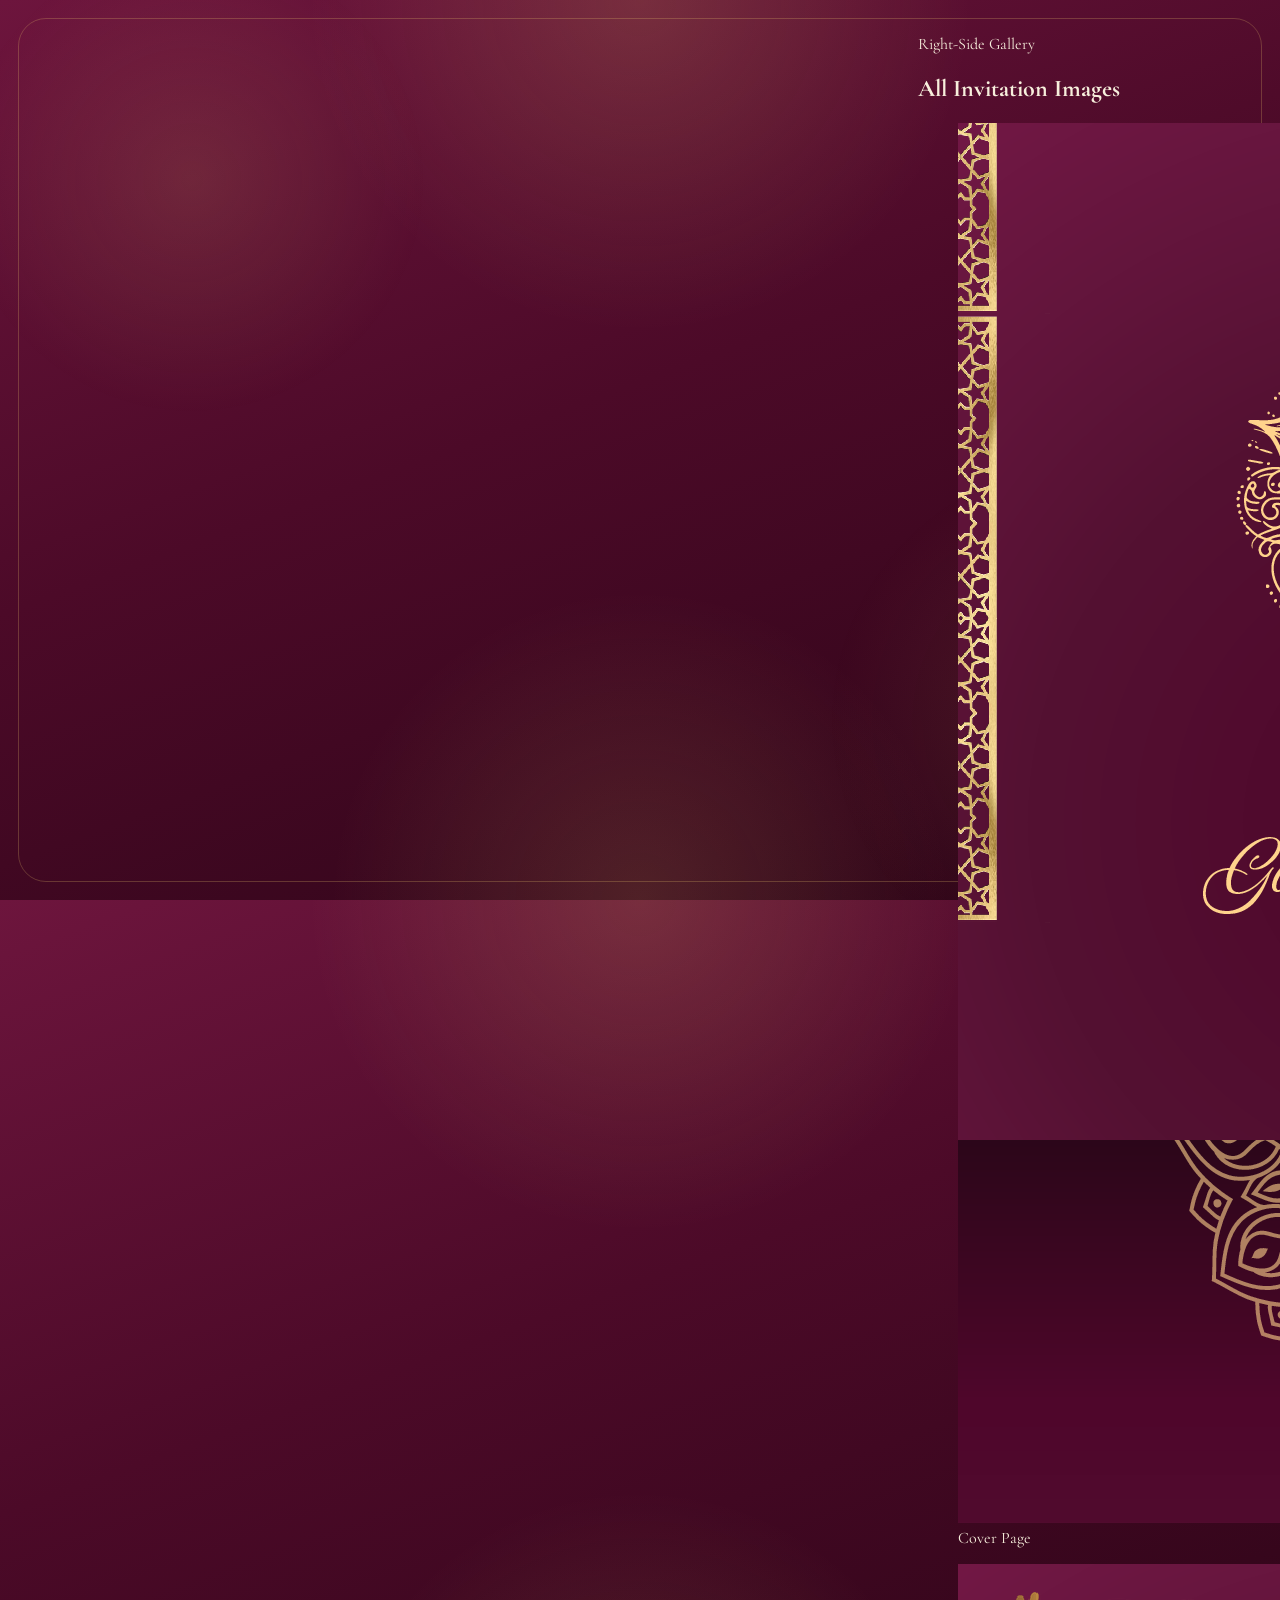
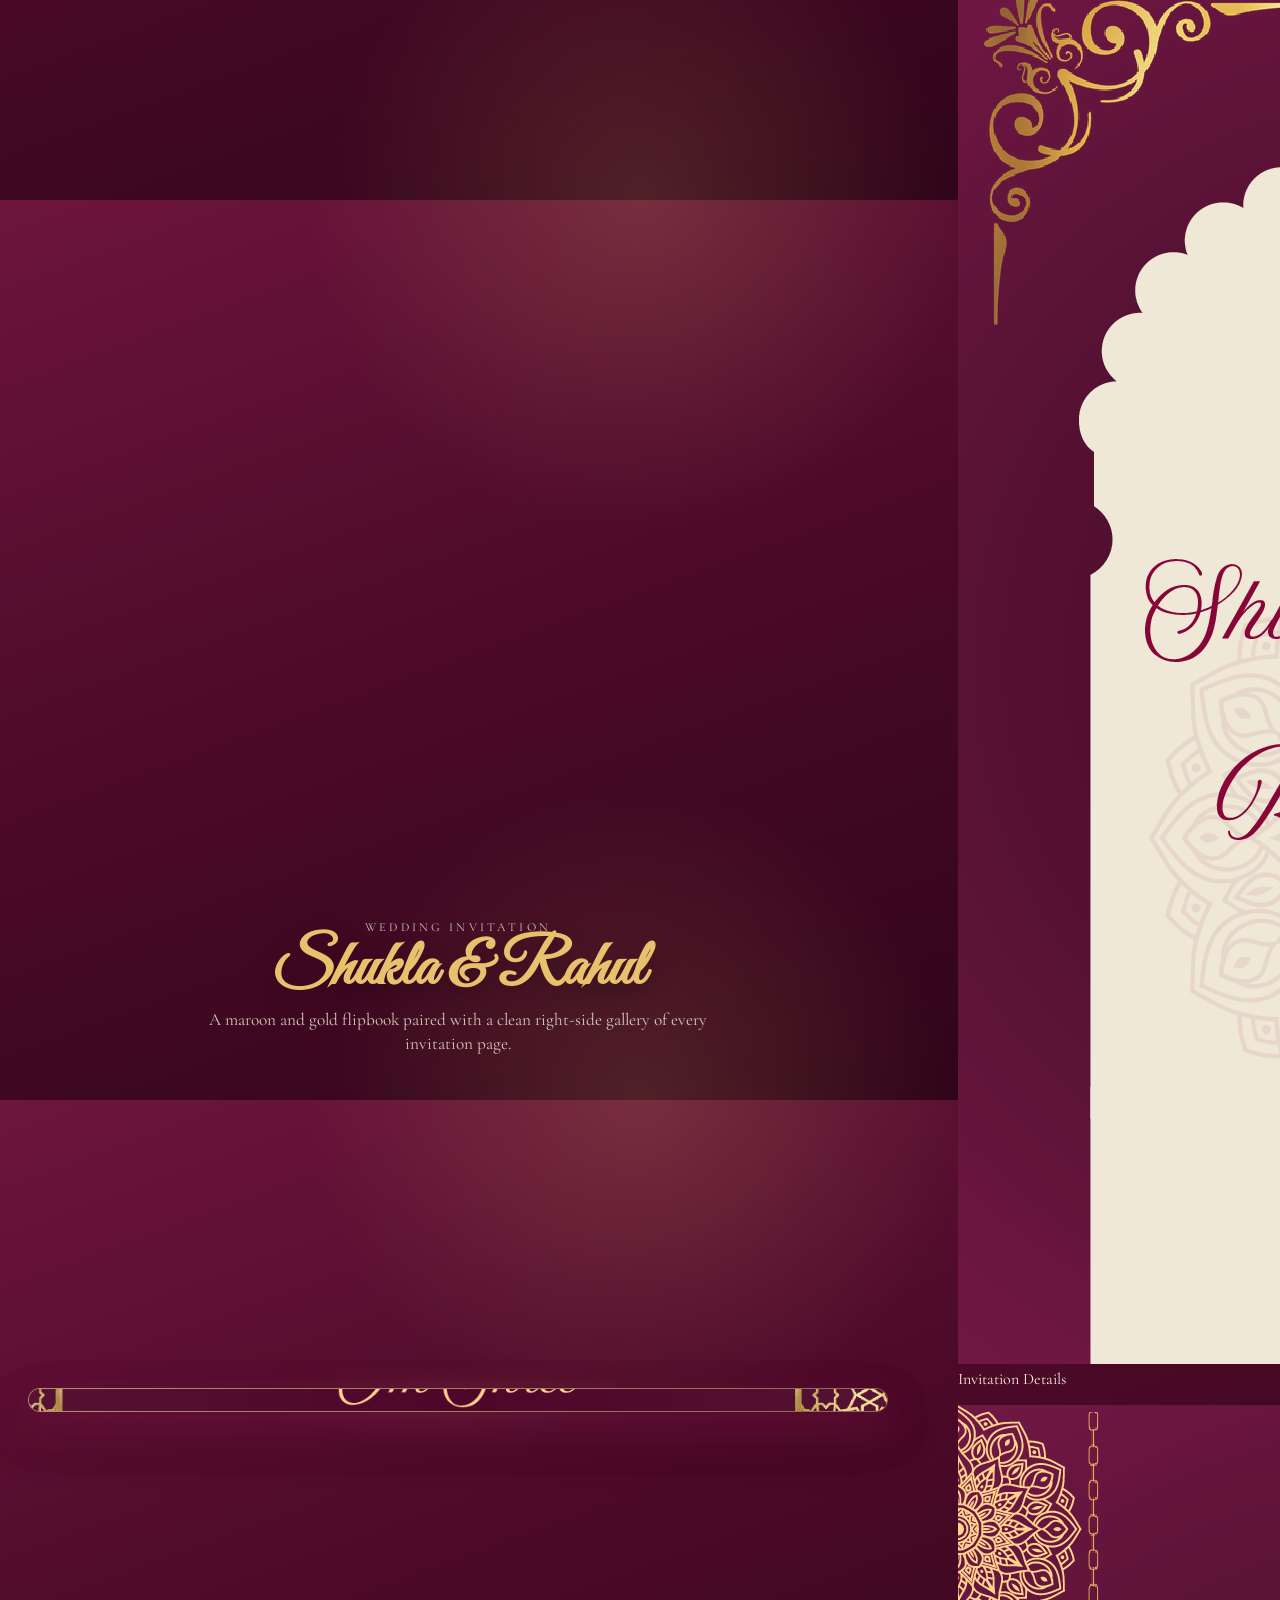
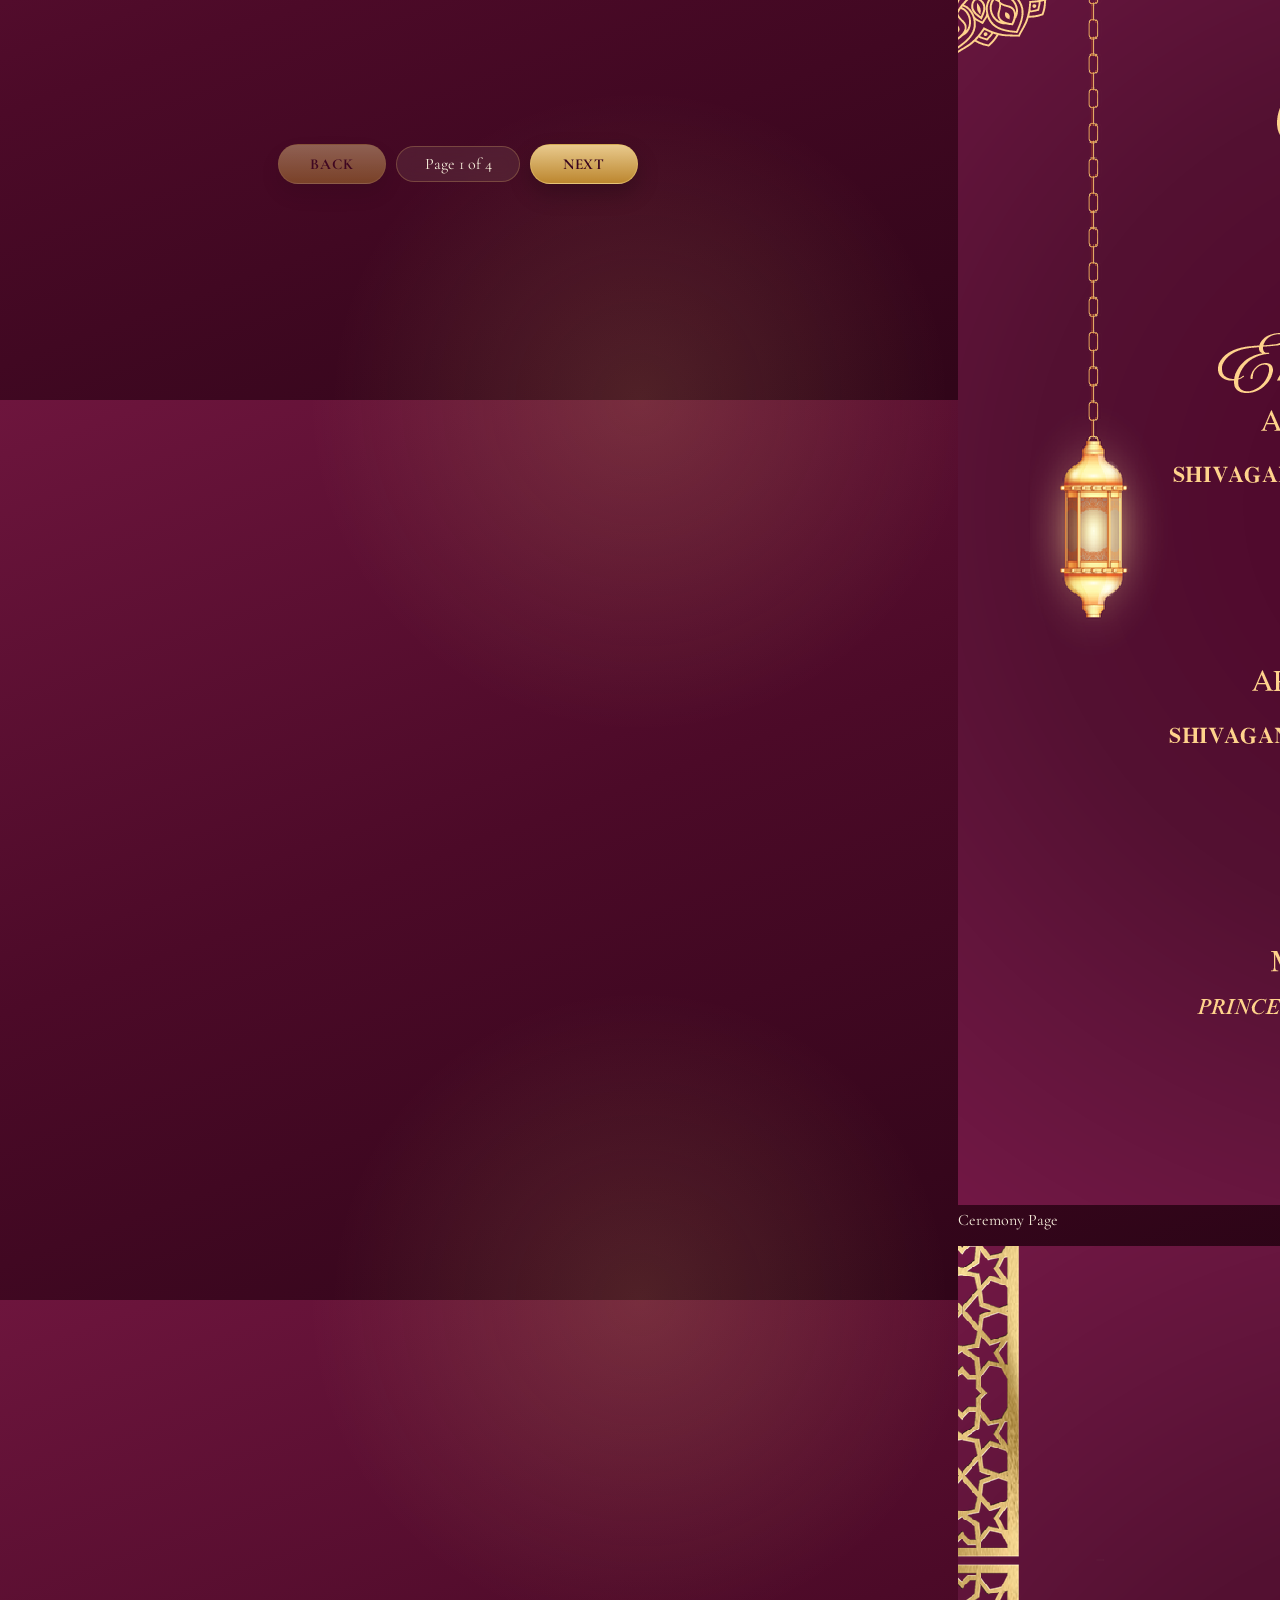
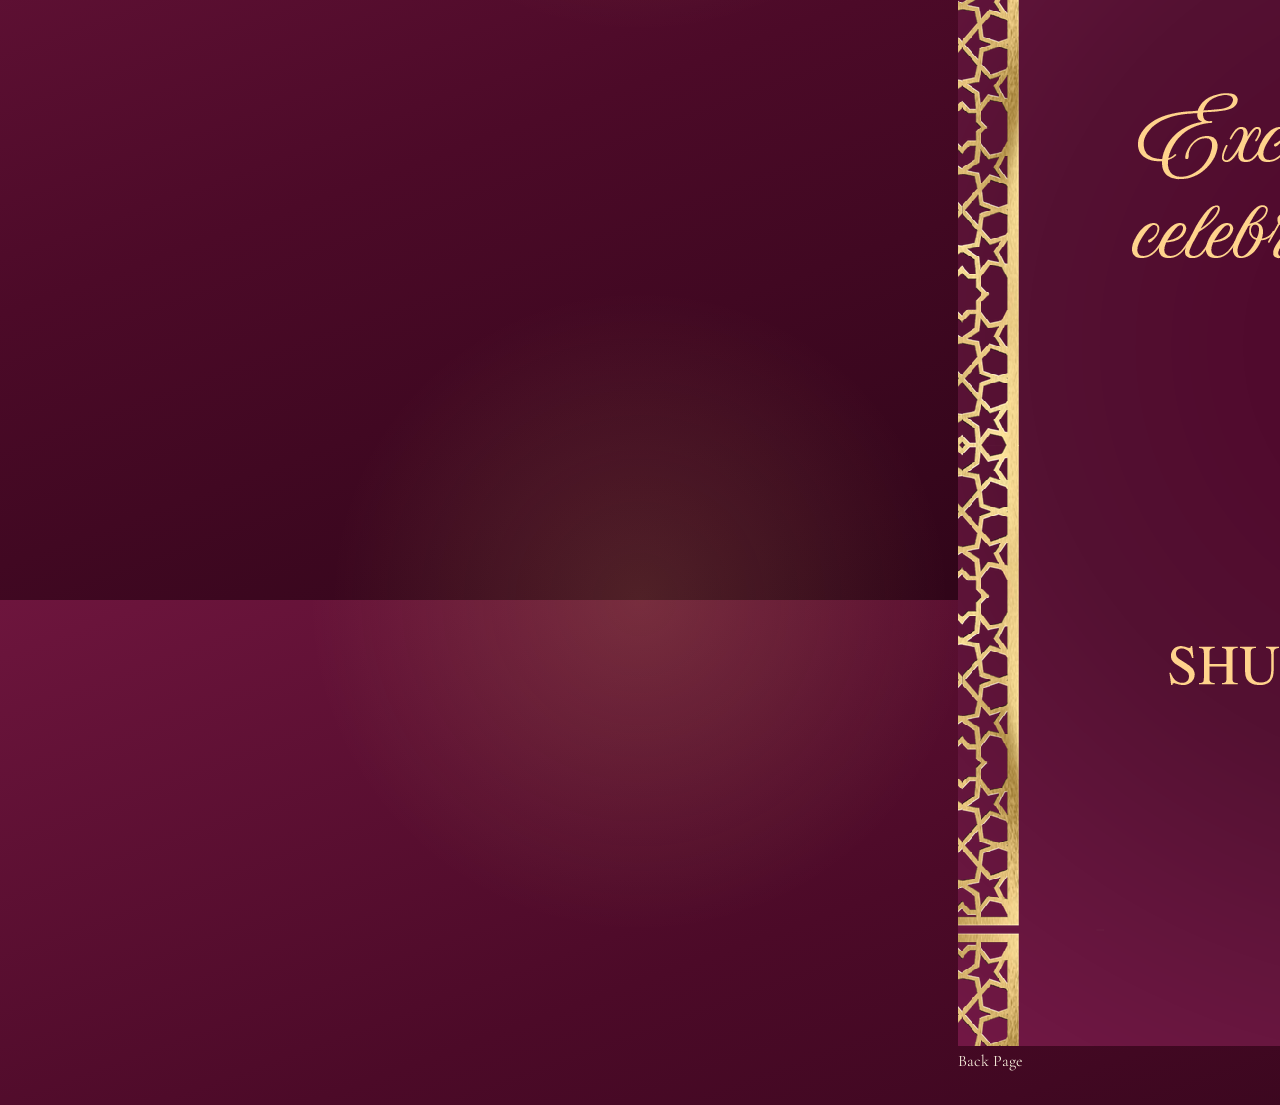
==== wedding-invite/index.html @ c2d2edaf "Add files via upload initial" ====
<!DOCTYPE html>
<html lang="en">
<head>
  <meta charset="UTF-8">
  <meta name="viewport" content="width=device-width, initial-scale=1.0">
  <title>Wedding Flipbook</title>
  <link rel="stylesheet" href="style.css">
</head>
<body>

<main class="invite-app">
  <section class="main-stage">
    <header class="hero">
      <p class="eyebrow">Wedding Invitation</p>
      <h1>Shukla & Rahul</h1>
      <p class="subtitle">A maroon and gold flipbook paired with a clean right-side gallery of every invitation page.</p>
    </header>

    <section class="book-shell">
      <div class="book-aura"></div>
      <div class="book-frame">
        <div class="book" id="book">

          <!-- Page 1 -->
          <div class="page" id="p1">
            <img src="images/c62c3e804ac14314e8356d7d0cfadc5dXLHbotnwiEaQuv54-0.png" class="front" alt="Wedding invite cover">
            <img src="images/c62c3e804ac14314e8356d7d0cfadc5dXLHbotnwiEaQuv54-1.png" class="back" alt="Wedding invite inside left">
          </div>

          <!-- Page 2 -->
          <div class="page" id="p2">
            <img src="images/c62c3e804ac14314e8356d7d0cfadc5dXLHbotnwiEaQuv54-2.png" class="front" alt="Wedding invite inside right">
            <img src="images/c62c3e804ac14314e8356d7d0cfadc5dXLHbotnwiEaQuv54-3.png" class="back" alt="Wedding invite back cover">
          </div>
        </div>
      </div>
    </section>

    <div class="controls">
      <button id="prevButton" type="button" onclick="prevPage()">Back</button>
      <span class="page-indicator" id="pageIndicator">Page 1 of 4</span>
      <button id="nextButton" type="button" onclick="nextPage()">Next</button>
    </div>
  </section>

  <aside class="preview-panel" aria-label="Invitation page gallery">
    <p class="panel-kicker">Right-Side Gallery</p>
    <h2>All Invitation Images</h2>

    <div class="preview-list">
      <figure class="preview-card">
        <img src="images/c62c3e804ac14314e8356d7d0cfadc5dXLHbotnwiEaQuv54-0.png" alt="Cover page preview">
        <figcaption>Cover Page</figcaption>
      </figure>

      <figure class="preview-card">
        <img src="images/c62c3e804ac14314e8356d7d0cfadc5dXLHbotnwiEaQuv54-1.png" alt="Invitation details preview">
        <figcaption>Invitation Details</figcaption>
      </figure>

      <figure class="preview-card">
        <img src="images/c62c3e804ac14314e8356d7d0cfadc5dXLHbotnwiEaQuv54-2.png" alt="Ceremony page preview">
        <figcaption>Ceremony Page</figcaption>
      </figure>

      <figure class="preview-card">
        <img src="images/c62c3e804ac14314e8356d7d0cfadc5dXLHbotnwiEaQuv54-3.png" alt="Back page preview">
        <figcaption>Back Page</figcaption>
      </figure>
    </div>
  </aside>
</main>

<script src="script.js"></script>
</body>
</html>
---- wedding-invite/style.css ----
@import url('https://fonts.googleapis.com/css2?family=Cormorant+Garamond:wght@400;500;600;700&family=Great+Vibes&display=swap');

:root {
  --wine: #5d1034;
  --wine-deep: #39051e;
  --wine-soft: #7f1e4c;
  --gold: #e7c16c;
  --gold-deep: #b98b31;
  --ivory: #f7efdc;
  --rose-shadow: rgba(138, 26, 78, 0.34);
  --frame-shadow: rgba(22, 3, 11, 0.48);
}

* {
  box-sizing: border-box;
}

body {
  margin: 0;
  min-height: 100vh;
  height: 100dvh;
  overflow: auto;
  color: var(--ivory);
  font-family: 'Cormorant Garamond', Georgia, serif;
  background:
    radial-gradient(circle at top, rgba(239, 197, 108, 0.16), transparent 30%),
    radial-gradient(circle at bottom, rgba(239, 197, 108, 0.14), transparent 28%),
    linear-gradient(160deg, #6d153d 0%, #4c0a28 45%, #2b0416 100%);
}

body::before,
body::after {
  content: '';
  position: fixed;
  inset: 0;
  pointer-events: none;
}

body::before {
  background:
    radial-gradient(circle at 15% 20%, rgba(231, 193, 108, 0.12), transparent 18%),
    radial-gradient(circle at 85% 80%, rgba(231, 193, 108, 0.1), transparent 20%);
}

body::after {
  inset: 18px;
  border: 1px solid rgba(231, 193, 108, 0.25);
  border-radius: 28px;
}

.invite-app {
  position: relative;
  z-index: 1;
  min-height: 100dvh;
  display: grid;
  grid-template-columns: minmax(0, 1fr) minmax(280px, 340px);
  align-items: center;
  gap: 24px;
  padding: 18px 22px;
}

.main-stage {
  min-height: calc(100dvh - 36px);
  display: grid;
  grid-template-columns: minmax(0, 1fr);
  grid-template-rows: auto minmax(0, 1fr) auto;
  grid-template-areas:
    'hero'
    'book'
    'controls';
  align-items: center;
  justify-items: center;
  gap: 12px;
}

.hero {
  grid-area: hero;
  text-align: center;
  max-width: 760px;
  justify-self: center;
}

.eyebrow {
  margin: 0 0 4px;
  letter-spacing: 0.26em;
  text-transform: uppercase;
  font-size: 0.76rem;
  color: rgba(247, 239, 220, 0.82);
}

.hero h1 {
  margin: 0;
  font-family: 'Great Vibes', 'Times New Roman', cursive;
  font-size: clamp(2.3rem, 5vw, 4.5rem);
  line-height: 1;
  color: var(--gold);
  text-shadow: 0 10px 24px rgba(0, 0, 0, 0.25);
}

.subtitle {
  margin: 6px auto 0;
  max-width: 540px;
  font-size: 1.08rem;
  line-height: 1.35;
  color: rgba(247, 239, 220, 0.82);
}

.book-shell {
  grid-area: book;
  position: relative;
  width: min(100%, 960px);
  min-height: 0;
  display: flex;
  align-items: center;
  justify-content: center;
}

.book-aura {
  position: absolute;
  inset: 8% 14%;
  border-radius: 32px;
  background: radial-gradient(circle, rgba(231, 193, 108, 0.18), transparent 68%);
  filter: blur(16px);
}

.book-frame {
  position: relative;
  width: min(100%, calc((100dvh - 150px) * 1.42), 860px);
  padding: 12px;
  border-radius: 28px;
  background:
    linear-gradient(145deg, rgba(255, 241, 206, 0.12), rgba(71, 8, 34, 0.5)),
    linear-gradient(120deg, rgba(231, 193, 108, 0.3), rgba(231, 193, 108, 0.05));
  box-shadow:
    0 24px 48px var(--frame-shadow),
    inset 0 0 0 1px rgba(255, 244, 214, 0.18),
    inset 0 0 40px rgba(255, 255, 255, 0.03);
}

.book-frame::before {
    width: min(100%, 860px);
  position: absolute;

  .preview-panel {
    position: relative;
    align-self: stretch;
    display: flex;
    flex-direction: column;
    gap: 10px;
    padding: 18px;
    border-radius: 28px;
    background:
      linear-gradient(180deg, rgba(109, 21, 61, 0.94) 0%, rgba(55, 7, 28, 0.96) 100%),
      linear-gradient(140deg, rgba(231, 193, 108, 0.16), rgba(231, 193, 108, 0.04));
    border: 1px solid rgba(231, 193, 108, 0.22);
    box-shadow:
      0 24px 44px rgba(22, 3, 11, 0.42),
      inset 0 0 0 1px rgba(255, 244, 214, 0.08);
  }

  .preview-panel::before {
    content: '';
    position: absolute;
    inset: 10px;
    border: 1px solid rgba(231, 193, 108, 0.24);
    border-radius: 20px;
    pointer-events: none;
  }

  .panel-kicker {
    position: relative;
    z-index: 1;
    margin: 0;
    letter-spacing: 0.24em;
    text-transform: uppercase;
    font-size: 0.76rem;
    color: rgba(247, 239, 220, 0.74);
  }

  .preview-panel h2 {
    position: relative;
    z-index: 1;
    margin: 0;
    font-size: 1.9rem;
    line-height: 1;
    color: var(--gold);
  }

  .preview-list {
    position: relative;
    z-index: 1;
    display: flex;
    flex-direction: column;
    gap: 14px;
    padding-right: 4px;
  }

  .preview-card {
    margin: 0;
    padding: 10px;
    border-radius: 18px;
    background: rgba(255, 244, 214, 0.05);
    border: 1px solid rgba(231, 193, 108, 0.24);
    box-shadow: 0 14px 28px rgba(0, 0, 0, 0.16);
    transition: transform 0.2s ease, border-color 0.2s ease, box-shadow 0.2s ease;
  }

  .preview-card:hover {
    transform: translateX(-4px);
    border-color: rgba(231, 193, 108, 0.46);
    box-shadow: 0 18px 34px rgba(0, 0, 0, 0.22);
  }

  .preview-card img {
    width: 100%;
    display: block;
    border-radius: 12px;
  }

  .preview-card figcaption {
    margin-top: 8px;
    text-align: right;
    font-size: 1rem;
    letter-spacing: 0.04em;
    color: rgba(247, 239, 220, 0.9);
  }
  inset: 8px;
  border: 1px solid rgba(231, 193, 108, 0.42);
  border-radius: 22px;
}
      gap: 18px;
      padding: 14px 16px 18px;
    }

    .main-stage {
      min-height: auto;
  margin: 0 auto;
  perspective: 2200px;
  border-radius: 18px;
      width: min(100%, calc((100dvh - 132px) * 1.42));
  background: transparent;
}

.page {
  position: absolute;
  inset: 0;
  transform-origin: left;

    .preview-panel {
      width: min(100%, 860px);
      justify-self: center;
    }

    .preview-list {
      display: grid;
      grid-template-columns: repeat(2, minmax(0, 1fr));
    }
  transform-style: preserve-3d;
  transition: transform 1s ease;
}

.page:nth-child(1) {
  z-index: 2;
}

.page:nth-child(2) {
  z-index: 1;
}

.page img {
  position: absolute;
  inset: 0;
  width: 100%;
  height: 100%;
  object-fit: cover;
  background: transparent;
  backface-visibility: hidden;
  border-radius: 18px;
  box-shadow: 0 18px 40px var(--rose-shadow);
}

.front {
  border: 1px solid rgba(231, 193, 108, 0.18);
}

.back {
  transform: rotateY(180deg);
  border: 1px solid rgba(231, 193, 108, 0.2);
}

.page.flipped {
  transform: rotateY(-180deg);
}

.controls {
  grid-area: controls;
  display: flex;
  align-items: center;
  justify-content: center;
  gap: 10px;
  flex-wrap: wrap;
  width: min(100%, 960px);
}

button {
  min-width: 108px;
  padding: 10px 22px;
  border: 1px solid rgba(231, 193, 108, 0.6);
  border-radius: 999px;
  background: linear-gradient(180deg, rgba(243, 214, 147, 0.94), rgba(193, 140, 48, 0.96));
  color: var(--wine-deep);
  font: 700 0.95rem 'Cormorant Garamond', Georgia, serif;
  letter-spacing: 0.06em;
  text-transform: uppercase;
  cursor: pointer;
  box-shadow: 0 10px 22px rgba(0, 0, 0, 0.22);
  transition: transform 0.2s ease, box-shadow 0.2s ease, opacity 0.2s ease;
}

button:hover:not(:disabled) {
  transform: translateY(-2px);
  box-shadow: 0 14px 28px rgba(0, 0, 0, 0.28);
}

button:disabled {
  opacity: 0.45;
  cursor: not-allowed;
}

.page-indicator {
  min-width: 124px;
  padding: 7px 14px;
  border: 1px solid rgba(231, 193, 108, 0.26);
  border-radius: 999px;
  background: rgba(255, 244, 214, 0.08);
  font-size: 1rem;
  text-align: center;
  color: var(--ivory);
  backdrop-filter: blur(8px);
}

@media (max-width: 900px) {
  .invite-app {
    grid-template-columns: 1fr;
    grid-template-rows: auto minmax(0, 1fr) auto;
    grid-template-areas:
      'hero'
      'book'
      'controls';
  }

  .book-frame {
    width: min(95vw, calc((100dvh - 132px) * 1.42));
    padding: 10px;
  }

  .book-shell,
  .controls {
    justify-content: center;
  }
}

@media (max-width: 640px) {
  body::after {
    inset: 10px;
    border-radius: 18px;
  }

  .hero h1 {
    line-height: 0.95;
  }

  .book-shell {
    width: 100%;
  }

  .book-frame {
    width: min(96vw, calc((100dvh - 150px) * 1.42));
    padding: 8px;
    border-radius: 20px;
  }

  .book-frame::before {
    inset: 6px;
    border-radius: 15px;
  }

  .page img {
    border-radius: 12px;
  }

  button {
    min-width: 96px;
    padding: 9px 18px;
  }

  .page-indicator {
    min-width: 108px;
  }

  .subtitle {
    font-size: 0.98rem;
  }

  .preview-panel {
    padding: 16px 14px;
  }

  .preview-list {
    grid-template-columns: 1fr;
  }
}
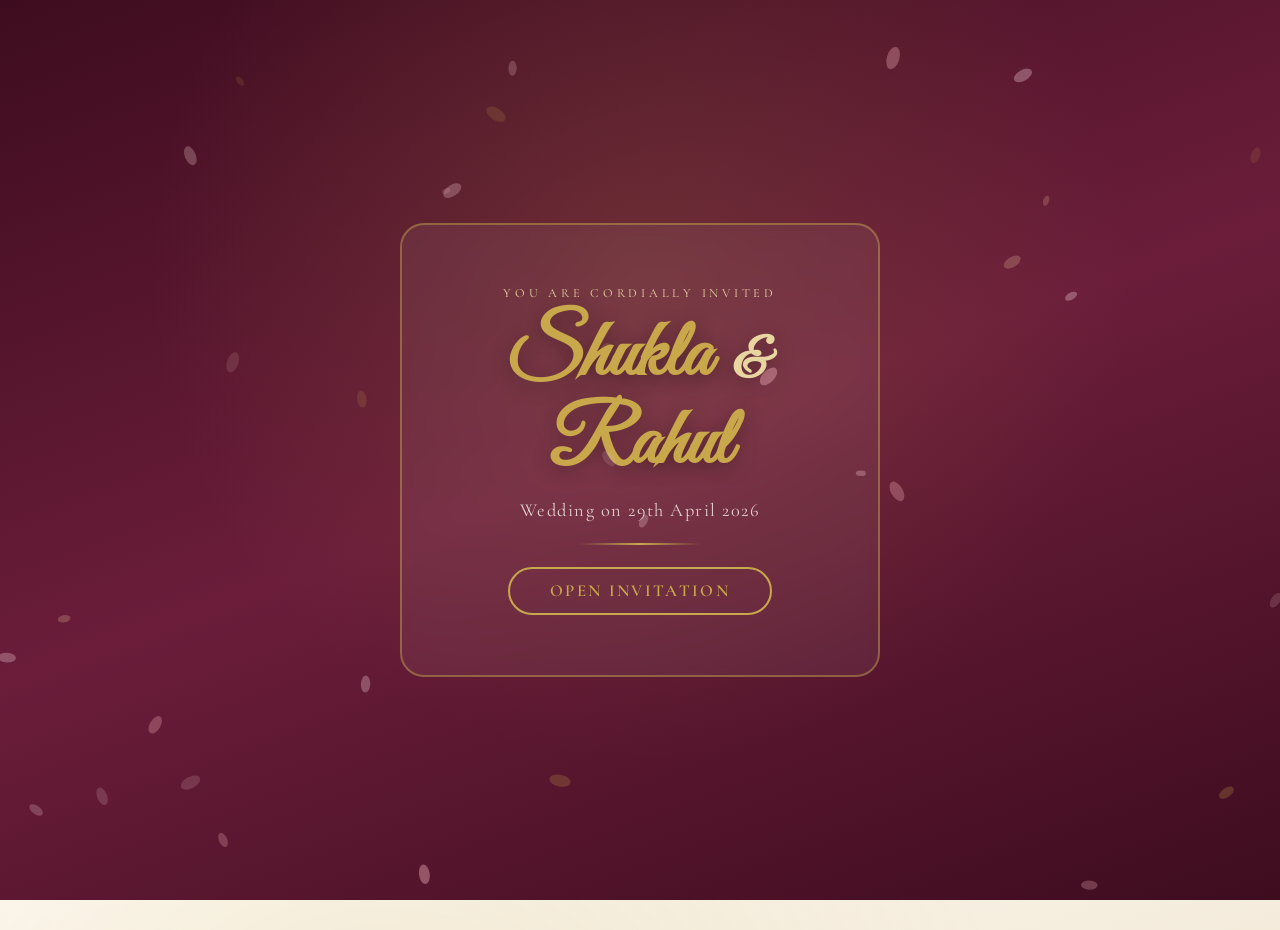
==== commit c6c912fd: "chandu added" ====
--- a/wedding-invite/index.html
+++ b/wedding-invite/index.html
@@ -3,72 +3,73 @@
 <head>
   <meta charset="UTF-8">
   <meta name="viewport" content="width=device-width, initial-scale=1.0">
-  <title>Wedding Flipbook</title>
+  <title>Wedding Invitation — Shukla &amp; Rahul</title>
   <link rel="stylesheet" href="style.css">
 </head>
 <body>
 
-<main class="invite-app">
-  <section class="main-stage">
-    <header class="hero">
-      <p class="eyebrow">Wedding Invitation</p>
-      <h1>Shukla & Rahul</h1>
-      <p class="subtitle">A maroon and gold flipbook paired with a clean right-side gallery of every invitation page.</p>
-    </header>
+<!-- Floating petals canvas -->
+<canvas id="petalsCanvas" aria-hidden="true"></canvas>
 
-    <section class="book-shell">
-      <div class="book-aura"></div>
-      <div class="book-frame">
-        <div class="book" id="book">
+<!-- ===== COVER PAGE ===== -->
+<section class="cover" id="cover">
+  <div class="cover-frame">
+    <p class="cover-eyebrow">You are cordially invited</p>
+    <h1 class="cover-names">Shukla <span>&amp;</span> Rahul</h1>
+    <p class="cover-date">Wedding on 29th April 2026</p>
+    <div class="cover-ornament"></div>
+    <button class="cover-btn" id="openBtn" type="button">Open Invitation</button>
+  </div>
+</section>
 
-          <!-- Page 1 -->
-          <div class="page" id="p1">
-            <img src="images/c62c3e804ac14314e8356d7d0cfadc5dXLHbotnwiEaQuv54-0.png" class="front" alt="Wedding invite cover">
-            <img src="images/c62c3e804ac14314e8356d7d0cfadc5dXLHbotnwiEaQuv54-1.png" class="back" alt="Wedding invite inside left">
-          </div>
+<!-- ===== NOTEBOOK ===== -->
+<main class="notebook-wrapper" id="notebookWrapper">
 
-          <!-- Page 2 -->
-          <div class="page" id="p2">
-            <img src="images/c62c3e804ac14314e8356d7d0cfadc5dXLHbotnwiEaQuv54-2.png" class="front" alt="Wedding invite inside right">
-            <img src="images/c62c3e804ac14314e8356d7d0cfadc5dXLHbotnwiEaQuv54-3.png" class="back" alt="Wedding invite back cover">
-          </div>
-        </div>
+  <!-- Music toggle -->
+  <button class="music-toggle" id="musicToggle" type="button" aria-label="Toggle background music">
+    <svg class="icon-music-on" viewBox="0 0 24 24" width="22" height="22" fill="none" stroke="currentColor" stroke-width="2" stroke-linecap="round" stroke-linejoin="round">
+      <path d="M9 18V5l12-2v13"/>
+      <circle cx="6" cy="18" r="3"/><circle cx="18" cy="16" r="3"/>
+    </svg>
+    <svg class="icon-music-off" viewBox="0 0 24 24" width="22" height="22" fill="none" stroke="currentColor" stroke-width="2" stroke-linecap="round" stroke-linejoin="round">
+      <path d="M9 18V5l12-2v13"/>
+      <circle cx="6" cy="18" r="3"/><circle cx="18" cy="16" r="3"/>
+      <line x1="1" y1="1" x2="23" y2="23"/>
+    </svg>
+  </button>
+
+  <div class="notebook" id="notebook">
+    <!-- Spine shadow -->
+    <div class="spine"></div>
+
+    <!-- Page 1 (front: image 0, back: image 1) -->
+    <div class="page" id="p1" data-page="1">
+      <div class="page-front page-content">
+        <img src="images/c62c3e804ac14314e8356d7d0cfadc5dXLHbotnwiEaQuv54-0.png" alt="Wedding invite page 1">
       </div>
-    </section>
+      <div class="page-back page-content">
+        <img src="images/c62c3e804ac14314e8356d7d0cfadc5dXLHbotnwiEaQuv54-1.png" alt="Wedding invite page 2">
+      </div>
+    </div>
 
-    <div class="controls">
-      <button id="prevButton" type="button" onclick="prevPage()">Back</button>
-      <span class="page-indicator" id="pageIndicator">Page 1 of 4</span>
-      <button id="nextButton" type="button" onclick="nextPage()">Next</button>
+    <!-- Page 2 (front: image 2, back: image 3) -->
+    <div class="page" id="p2" data-page="2">
+      <div class="page-front page-content">
+        <img src="images/c62c3e804ac14314e8356d7d0cfadc5dXLHbotnwiEaQuv54-2.png" alt="Wedding invite page 3">
+      </div>
+      <div class="page-back page-content">
+        <img src="images/c62c3e804ac14314e8356d7d0cfadc5dXLHbotnwiEaQuv54-3.png" alt="Wedding invite page 4">
+      </div>
     </div>
-  </section>
+  </div>
 
-  <aside class="preview-panel" aria-label="Invitation page gallery">
-    <p class="panel-kicker">Right-Side Gallery</p>
-    <h2>All Invitation Images</h2>
+  <!-- Navigation -->
+  <div class="controls" id="controls">
+    <button class="nav-btn" id="prevBtn" type="button">&#10094; Previous</button>
+    <span class="page-indicator" id="pageIndicator">Page 1 of 4</span>
+    <button class="nav-btn" id="nextBtn" type="button">Next &#10095;</button>
+  </div>
 
-    <div class="preview-list">
-      <figure class="preview-card">
-        <img src="images/c62c3e804ac14314e8356d7d0cfadc5dXLHbotnwiEaQuv54-0.png" alt="Cover page preview">
-        <figcaption>Cover Page</figcaption>
-      </figure>
-
-      <figure class="preview-card">
-        <img src="images/c62c3e804ac14314e8356d7d0cfadc5dXLHbotnwiEaQuv54-1.png" alt="Invitation details preview">
-        <figcaption>Invitation Details</figcaption>
-      </figure>
-
-      <figure class="preview-card">
-        <img src="images/c62c3e804ac14314e8356d7d0cfadc5dXLHbotnwiEaQuv54-2.png" alt="Ceremony page preview">
-        <figcaption>Ceremony Page</figcaption>
-      </figure>
-
-      <figure class="preview-card">
-        <img src="images/c62c3e804ac14314e8356d7d0cfadc5dXLHbotnwiEaQuv54-3.png" alt="Back page preview">
-        <figcaption>Back Page</figcaption>
-      </figure>
-    </div>
-  </aside>
 </main>
 
 <script src="script.js"></script>
--- a/wedding-invite/style.css
+++ b/wedding-invite/style.css
@@ -1,412 +1,367 @@
-@import url('https://fonts.googleapis.com/css2?family=Cormorant+Garamond:wght@400;500;600;700&family=Great+Vibes&display=swap');
-
+@import url('https://fonts.googleapis.com/css2?family=Cormorant+Garamond:ital,wght@0,400;0,500;0,600;0,700;1,400&family=Great+Vibes&display=swap');
+
+/* ────────── TOKENS ────────── */
 :root {
-  --wine: #5d1034;
-  --wine-deep: #39051e;
-  --wine-soft: #7f1e4c;
-  --gold: #e7c16c;
-  --gold-deep: #b98b31;
-  --ivory: #f7efdc;
-  --rose-shadow: rgba(138, 26, 78, 0.34);
-  --frame-shadow: rgba(22, 3, 11, 0.48);
-}
-
-* {
-  box-sizing: border-box;
-}
-
+  --cream:       #fdf8ef;
+  --cream-dark:  #f0e6d3;
+  --gold:        #c9a84c;
+  --gold-light:  #e7d6a0;
+  --gold-deep:   #9a7730;
+  --wine:        #6b1d3a;
+  --wine-deep:   #3e0c1f;
+  --blush:       #f5e1e6;
+  --sage:        #c2cdb6;
+  --text:        #3b2314;
+  --text-light:  #7a6555;
+  --shadow:      rgba(60, 30, 15, .25);
+  --page-w:      min(96vw, 1100px);
+  --page-h:      min(88vh, 720px);
+  --flip-speed:  .9s;
+}
+
+*, *::before, *::after { box-sizing: border-box; margin: 0; padding: 0; }
+
+/* ────────── BODY ────────── */
 body {
-  margin: 0;
   min-height: 100vh;
-  height: 100dvh;
-  overflow: auto;
-  color: var(--ivory);
+  overflow-x: hidden;
   font-family: 'Cormorant Garamond', Georgia, serif;
+  color: var(--text);
   background:
-    radial-gradient(circle at top, rgba(239, 197, 108, 0.16), transparent 30%),
-    radial-gradient(circle at bottom, rgba(239, 197, 108, 0.14), transparent 28%),
-    linear-gradient(160deg, #6d153d 0%, #4c0a28 45%, #2b0416 100%);
-}
-
-body::before,
-body::after {
-  content: '';
+    radial-gradient(ellipse at 30% 20%, rgba(201,168,76,.12), transparent 50%),
+    radial-gradient(ellipse at 70% 80%, rgba(245,225,230,.18), transparent 50%),
+    linear-gradient(160deg, #fdf8ef 0%, #f0e6d3 50%, #e8dcc8 100%);
+}
+
+/* ────────── PETALS CANVAS ────────── */
+#petalsCanvas {
   position: fixed;
   inset: 0;
+  width: 100%;
+  height: 100%;
   pointer-events: none;
-}
-
-body::before {
-  background:
-    radial-gradient(circle at 15% 20%, rgba(231, 193, 108, 0.12), transparent 18%),
-    radial-gradient(circle at 85% 80%, rgba(231, 193, 108, 0.1), transparent 20%);
-}
-
-body::after {
-  inset: 18px;
-  border: 1px solid rgba(231, 193, 108, 0.25);
-  border-radius: 28px;
-}
-
-.invite-app {
-  position: relative;
-  z-index: 1;
-  min-height: 100dvh;
-  display: grid;
-  grid-template-columns: minmax(0, 1fr) minmax(280px, 340px);
-  align-items: center;
-  gap: 24px;
-  padding: 18px 22px;
-}
-
-.main-stage {
-  min-height: calc(100dvh - 36px);
-  display: grid;
-  grid-template-columns: minmax(0, 1fr);
-  grid-template-rows: auto minmax(0, 1fr) auto;
-  grid-template-areas:
-    'hero'
-    'book'
-    'controls';
-  align-items: center;
-  justify-items: center;
-  gap: 12px;
-}
-
-.hero {
-  grid-area: hero;
-  text-align: center;
-  max-width: 760px;
-  justify-self: center;
-}
-
-.eyebrow {
-  margin: 0 0 4px;
-  letter-spacing: 0.26em;
-  text-transform: uppercase;
-  font-size: 0.76rem;
-  color: rgba(247, 239, 220, 0.82);
-}
-
-.hero h1 {
-  margin: 0;
-  font-family: 'Great Vibes', 'Times New Roman', cursive;
-  font-size: clamp(2.3rem, 5vw, 4.5rem);
-  line-height: 1;
-  color: var(--gold);
-  text-shadow: 0 10px 24px rgba(0, 0, 0, 0.25);
-}
-
-.subtitle {
-  margin: 6px auto 0;
-  max-width: 540px;
-  font-size: 1.08rem;
-  line-height: 1.35;
-  color: rgba(247, 239, 220, 0.82);
-}
-
-.book-shell {
-  grid-area: book;
-  position: relative;
-  width: min(100%, 960px);
-  min-height: 0;
+  z-index: 9999;
+}
+
+/* ================================================================
+   COVER PAGE
+   ================================================================ */
+.cover {
+  position: fixed;
+  inset: 0;
+  z-index: 1000;
   display: flex;
   align-items: center;
   justify-content: center;
-}
-
-.book-aura {
-  position: absolute;
-  inset: 8% 14%;
-  border-radius: 32px;
-  background: radial-gradient(circle, rgba(231, 193, 108, 0.18), transparent 68%);
-  filter: blur(16px);
-}
-
-.book-frame {
-  position: relative;
-  width: min(100%, calc((100dvh - 150px) * 1.42), 860px);
-  padding: 12px;
-  border-radius: 28px;
   background:
-    linear-gradient(145deg, rgba(255, 241, 206, 0.12), rgba(71, 8, 34, 0.5)),
-    linear-gradient(120deg, rgba(231, 193, 108, 0.3), rgba(231, 193, 108, 0.05));
-  box-shadow:
-    0 24px 48px var(--frame-shadow),
-    inset 0 0 0 1px rgba(255, 244, 214, 0.18),
-    inset 0 0 40px rgba(255, 255, 255, 0.03);
-}
-
-.book-frame::before {
-    width: min(100%, 860px);
-  position: absolute;
-
-  .preview-panel {
-    position: relative;
-    align-self: stretch;
-    display: flex;
-    flex-direction: column;
-    gap: 10px;
-    padding: 18px;
-    border-radius: 28px;
-    background:
-      linear-gradient(180deg, rgba(109, 21, 61, 0.94) 0%, rgba(55, 7, 28, 0.96) 100%),
-      linear-gradient(140deg, rgba(231, 193, 108, 0.16), rgba(231, 193, 108, 0.04));
-    border: 1px solid rgba(231, 193, 108, 0.22);
-    box-shadow:
-      0 24px 44px rgba(22, 3, 11, 0.42),
-      inset 0 0 0 1px rgba(255, 244, 214, 0.08);
-  }
-
-  .preview-panel::before {
-    content: '';
-    position: absolute;
-    inset: 10px;
-    border: 1px solid rgba(231, 193, 108, 0.24);
-    border-radius: 20px;
-    pointer-events: none;
-  }
-
-  .panel-kicker {
-    position: relative;
-    z-index: 1;
-    margin: 0;
-    letter-spacing: 0.24em;
-    text-transform: uppercase;
-    font-size: 0.76rem;
-    color: rgba(247, 239, 220, 0.74);
-  }
-
-  .preview-panel h2 {
-    position: relative;
-    z-index: 1;
-    margin: 0;
-    font-size: 1.9rem;
-    line-height: 1;
-    color: var(--gold);
-  }
-
-  .preview-list {
-    position: relative;
-    z-index: 1;
-    display: flex;
-    flex-direction: column;
-    gap: 14px;
-    padding-right: 4px;
-  }
-
-  .preview-card {
-    margin: 0;
-    padding: 10px;
-    border-radius: 18px;
-    background: rgba(255, 244, 214, 0.05);
-    border: 1px solid rgba(231, 193, 108, 0.24);
-    box-shadow: 0 14px 28px rgba(0, 0, 0, 0.16);
-    transition: transform 0.2s ease, border-color 0.2s ease, box-shadow 0.2s ease;
-  }
-
-  .preview-card:hover {
-    transform: translateX(-4px);
-    border-color: rgba(231, 193, 108, 0.46);
-    box-shadow: 0 18px 34px rgba(0, 0, 0, 0.22);
-  }
-
-  .preview-card img {
-    width: 100%;
-    display: block;
-    border-radius: 12px;
-  }
-
-  .preview-card figcaption {
-    margin-top: 8px;
-    text-align: right;
-    font-size: 1rem;
-    letter-spacing: 0.04em;
-    color: rgba(247, 239, 220, 0.9);
-  }
-  inset: 8px;
-  border: 1px solid rgba(231, 193, 108, 0.42);
-  border-radius: 22px;
-}
-      gap: 18px;
-      padding: 14px 16px 18px;
-    }
-
-    .main-stage {
-      min-height: auto;
-  margin: 0 auto;
-  perspective: 2200px;
-  border-radius: 18px;
-      width: min(100%, calc((100dvh - 132px) * 1.42));
+    radial-gradient(circle at 50% 30%, rgba(201,168,76,.15), transparent 55%),
+    linear-gradient(160deg, #3e0c1f 0%, #6b1d3a 50%, #3e0c1f 100%);
+  transition: opacity .7s ease, visibility .7s ease;
+}
+.cover.hidden {
+  opacity: 0;
+  visibility: hidden;
+  pointer-events: none;
+}
+
+.cover-frame {
+  text-align: center;
+  padding: 60px 44px;
+  border: 2px solid rgba(201,168,76,.45);
+  border-radius: 24px;
+  background: rgba(255,255,255,.06);
+  backdrop-filter: blur(6px);
+  max-width: 480px;
+  animation: coverPulse 3s ease-in-out infinite alternate;
+}
+@keyframes coverPulse {
+  from { box-shadow: 0 0 40px rgba(201,168,76,.12); }
+  to   { box-shadow: 0 0 70px rgba(201,168,76,.25); }
+}
+
+.cover-eyebrow {
+  letter-spacing: .3em;
+  text-transform: uppercase;
+  font-size: .78rem;
+  color: var(--gold-light);
+  margin-bottom: 12px;
+}
+
+.cover-names {
+  font-family: 'Great Vibes', cursive;
+  font-size: clamp(2.6rem, 7vw, 5rem);
+  line-height: 1.1;
+  color: var(--gold);
+  text-shadow: 0 4px 20px rgba(0,0,0,.3);
+}
+.cover-names span {
+  display: inline-block;
+  margin: 0 8px;
+  font-size: .7em;
+  color: var(--gold-light);
+}
+
+.cover-date {
+  margin-top: 10px;
+  font-size: 1.15rem;
+  color: rgba(253,248,239,.8);
+  letter-spacing: .08em;
+}
+
+.cover-ornament {
+  width: 120px;
+  height: 2px;
+  margin: 22px auto;
+  background: linear-gradient(90deg, transparent, var(--gold), transparent);
+}
+
+.cover-btn {
+  display: inline-block;
+  padding: 14px 40px;
+  border: 2px solid var(--gold);
+  border-radius: 999px;
   background: transparent;
-}
-
-.page {
-  position: absolute;
-  inset: 0;
-  transform-origin: left;
-
-    .preview-panel {
-      width: min(100%, 860px);
-      justify-self: center;
-    }
-
-    .preview-list {
-      display: grid;
-      grid-template-columns: repeat(2, minmax(0, 1fr));
-    }
-  transform-style: preserve-3d;
-  transition: transform 1s ease;
-}
-
-.page:nth-child(1) {
-  z-index: 2;
-}
-
-.page:nth-child(2) {
-  z-index: 1;
-}
-
-.page img {
-  position: absolute;
-  inset: 0;
-  width: 100%;
-  height: 100%;
-  object-fit: cover;
-  background: transparent;
-  backface-visibility: hidden;
-  border-radius: 18px;
-  box-shadow: 0 18px 40px var(--rose-shadow);
-}
-
-.front {
-  border: 1px solid rgba(231, 193, 108, 0.18);
-}
-
-.back {
-  transform: rotateY(180deg);
-  border: 1px solid rgba(231, 193, 108, 0.2);
-}
-
-.page.flipped {
-  transform: rotateY(-180deg);
-}
-
-.controls {
-  grid-area: controls;
+  color: var(--gold);
+  font: 600 1.05rem/1 'Cormorant Garamond', Georgia, serif;
+  letter-spacing: .14em;
+  text-transform: uppercase;
+  cursor: pointer;
+  transition: background .3s, color .3s, transform .25s, box-shadow .3s;
+}
+.cover-btn:hover {
+  background: var(--gold);
+  color: var(--wine-deep);
+  transform: translateY(-2px);
+  box-shadow: 0 12px 30px rgba(201,168,76,.35);
+}
+
+/* ================================================================
+   NOTEBOOK WRAPPER
+   ================================================================ */
+.notebook-wrapper {
+  display: flex;
+  flex-direction: column;
+  align-items: center;
+  justify-content: center;
+  min-height: 100vh;
+  padding: 30px 16px 20px;
+  opacity: 0;
+  transform: translateY(30px);
+  transition: opacity .8s ease .3s, transform .8s ease .3s;
+}
+.notebook-wrapper.visible {
+  opacity: 1;
+  transform: translateY(0);
+}
+
+/* ────── MUSIC TOGGLE ────── */
+.music-toggle {
+  position: fixed;
+  top: 18px;
+  right: 18px;
+  z-index: 100;
+  width: 44px;
+  height: 44px;
+  border: 1px solid var(--gold-light);
+  border-radius: 50%;
+  background: rgba(253,248,239,.85);
+  color: var(--gold-deep);
+  cursor: pointer;
   display: flex;
   align-items: center;
   justify-content: center;
-  gap: 10px;
+  transition: background .25s, transform .2s;
+  backdrop-filter: blur(4px);
+}
+.music-toggle:hover {
+  background: var(--gold-light);
+  transform: scale(1.08);
+}
+.music-toggle .icon-music-off  { display: none; }
+.music-toggle.muted .icon-music-on  { display: none; }
+.music-toggle.muted .icon-music-off  { display: block; }
+
+/* ================================================================
+   NOTEBOOK (3D Book)
+   ================================================================ */
+.notebook {
+  position: relative;
+  width: var(--page-w);
+  height: var(--page-h);
+  perspective: 2000px;
+  margin-bottom: 24px;
+}
+
+/* Spine / binding */
+.spine {
+  position: absolute;
+  left: 50%;
+  top: -4px;
+  bottom: -4px;
+  width: 18px;
+  transform: translateX(-50%);
+  background:
+    linear-gradient(90deg, #c4a96a 0%, #a0843f 40%, #8b6e2c 60%, #c4a96a 100%);
+  border-radius: 4px;
+  z-index: 5;
+  box-shadow: 0 0 12px rgba(0,0,0,.25);
+}
+
+/* ────── PAGE ────── */
+.page {
+  position: absolute;
+  top: 0;
+  left: 50%;
+  width: 50%;
+  height: 100%;
+  transform-origin: left center;
+  transform-style: preserve-3d;
+  transition: transform var(--flip-speed) cubic-bezier(.645,.045,.355,1);
+  z-index: 2;
+  cursor: pointer;
+}
+.page:nth-child(2) { z-index: 2; } /* p1 */
+.page:nth-child(3) { z-index: 1; } /* p2 */
+.page.flipped { transform: rotateY(-180deg); z-index: 3; }
+
+/* Front & back faces */
+.page-content {
+  position: absolute;
+  inset: 0;
+  backface-visibility: hidden;
+  border-radius: 4px 16px 16px 4px;
+  overflow: hidden;
+  background: var(--cream);
+  box-shadow:
+    4px 4px 20px var(--shadow),
+    inset -2px 0 8px rgba(0,0,0,.04);
+}
+
+.page-content img {
+  width: 100%;
+  height: 100%;
+  object-fit: cover;
+  display: block;
+}
+
+.page-back {
+  transform: rotateY(180deg);
+  border-radius: 16px 4px 4px 16px;
+  box-shadow:
+    -4px 4px 20px var(--shadow),
+    inset 2px 0 8px rgba(0,0,0,.04);
+}
+
+
+
+/* ────── LEFT SIDE (before spine) — static page backing ────── */
+.notebook::before {
+  content: '';
+  position: absolute;
+  top: 0;
+  left: 0;
+  width: 50%;
+  height: 100%;
+  background: var(--cream);
+  border-radius: 16px 4px 4px 16px;
+  box-shadow:
+    -4px 4px 20px var(--shadow),
+    inset 2px 0 8px rgba(0,0,0,.04);
+  z-index: 0;
+}
+/* Faint lines on static left */
+.notebook::after {
+  content: '';
+  position: absolute;
+  top: 0;
+  left: 0;
+  width: 50%;
+  height: 100%;
+  pointer-events: none;
+  border-radius: 16px 4px 4px 16px;
+  background-image:
+    repeating-linear-gradient(
+      0deg,
+      transparent,
+      transparent 27px,
+      rgba(180,160,130,.06) 27px,
+      rgba(180,160,130,.06) 28px
+    );
+  z-index: 1;
+}
+
+/* ================================================================
+   CONTROLS
+   ================================================================ */
+.controls {
+  display: flex;
+  align-items: center;
+  justify-content: center;
+  gap: 14px;
   flex-wrap: wrap;
-  width: min(100%, 960px);
-}
-
-button {
-  min-width: 108px;
-  padding: 10px 22px;
-  border: 1px solid rgba(231, 193, 108, 0.6);
+}
+
+.nav-btn {
+  min-width: 120px;
+  padding: 12px 26px;
+  border: 2px solid var(--gold);
   border-radius: 999px;
-  background: linear-gradient(180deg, rgba(243, 214, 147, 0.94), rgba(193, 140, 48, 0.96));
+  background: linear-gradient(180deg, #efe0b8, #d4b86a);
   color: var(--wine-deep);
-  font: 700 0.95rem 'Cormorant Garamond', Georgia, serif;
-  letter-spacing: 0.06em;
+  font: 700 .9rem/1 'Cormorant Garamond', Georgia, serif;
+  letter-spacing: .08em;
   text-transform: uppercase;
   cursor: pointer;
-  box-shadow: 0 10px 22px rgba(0, 0, 0, 0.22);
-  transition: transform 0.2s ease, box-shadow 0.2s ease, opacity 0.2s ease;
-}
-
-button:hover:not(:disabled) {
+  box-shadow: 0 6px 18px rgba(60,30,15,.18);
+  transition: transform .2s, box-shadow .2s, opacity .2s;
+}
+.nav-btn:hover:not(:disabled) {
   transform: translateY(-2px);
-  box-shadow: 0 14px 28px rgba(0, 0, 0, 0.28);
-}
-
-button:disabled {
-  opacity: 0.45;
+  box-shadow: 0 10px 26px rgba(60,30,15,.26);
+}
+.nav-btn:disabled {
+  opacity: .4;
   cursor: not-allowed;
 }
 
 .page-indicator {
-  min-width: 124px;
-  padding: 7px 14px;
-  border: 1px solid rgba(231, 193, 108, 0.26);
+  min-width: 110px;
+  padding: 8px 16px;
+  border: 1px solid var(--gold-light);
   border-radius: 999px;
-  background: rgba(255, 244, 214, 0.08);
-  font-size: 1rem;
+  background: rgba(253,248,239,.7);
+  font-size: .95rem;
   text-align: center;
-  color: var(--ivory);
-  backdrop-filter: blur(8px);
-}
-
-@media (max-width: 900px) {
-  .invite-app {
-    grid-template-columns: 1fr;
-    grid-template-rows: auto minmax(0, 1fr) auto;
-    grid-template-areas:
-      'hero'
-      'book'
-      'controls';
+  color: var(--text);
+  backdrop-filter: blur(4px);
+}
+
+/* ================================================================
+   RESPONSIVE
+   ================================================================ */
+@media (max-width: 720px) {
+  :root {
+    --page-h: min(70vh, 480px);
   }
 
-  .book-frame {
-    width: min(95vw, calc((100dvh - 132px) * 1.42));
-    padding: 10px;
+  .cover-frame {
+    padding: 40px 28px;
+    margin: 0 16px;
   }
 
-  .book-shell,
-  .controls {
-    justify-content: center;
+  .spine { width: 10px; }
+
+  .controls { gap: 8px; }
+
+  .nav-btn {
+    min-width: 90px;
+    padding: 10px 18px;
+    font-size: .82rem;
   }
 }
 
-@media (max-width: 640px) {
-  body::after {
-    inset: 10px;
-    border-radius: 18px;
+@media (max-width: 420px) {
+  :root {
+    --page-h: 60vh;
   }
-
-  .hero h1 {
-    line-height: 0.95;
-  }
-
-  .book-shell {
-    width: 100%;
-  }
-
-  .book-frame {
-    width: min(96vw, calc((100dvh - 150px) * 1.42));
-    padding: 8px;
-    border-radius: 20px;
-  }
-
-  .book-frame::before {
-    inset: 6px;
-    border-radius: 15px;
-  }
-
-  .page img {
-    border-radius: 12px;
-  }
-
-  button {
-    min-width: 96px;
-    padding: 9px 18px;
-  }
-
-  .page-indicator {
-    min-width: 108px;
-  }
-
-  .subtitle {
-    font-size: 0.98rem;
-  }
-
-  .preview-panel {
-    padding: 16px 14px;
-  }
-
-  .preview-list {
-    grid-template-columns: 1fr;
-  }
-}+}
